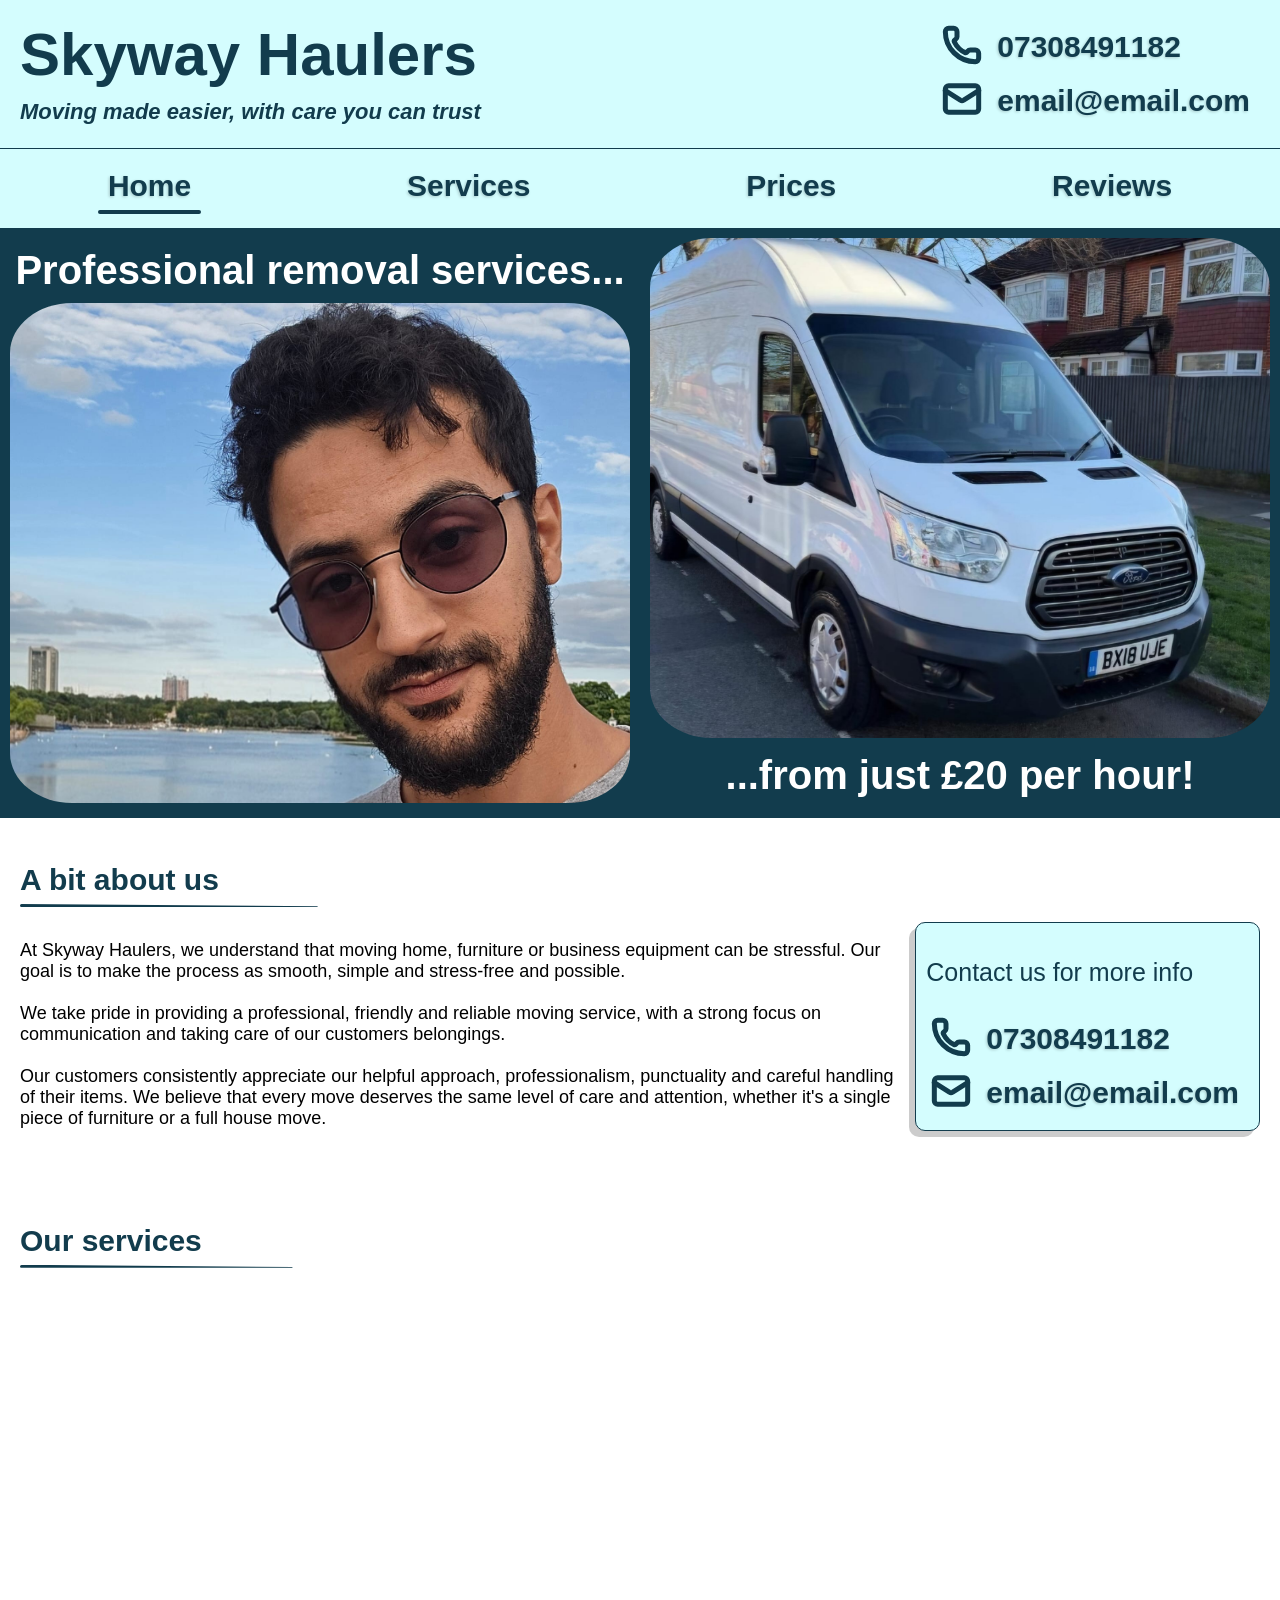
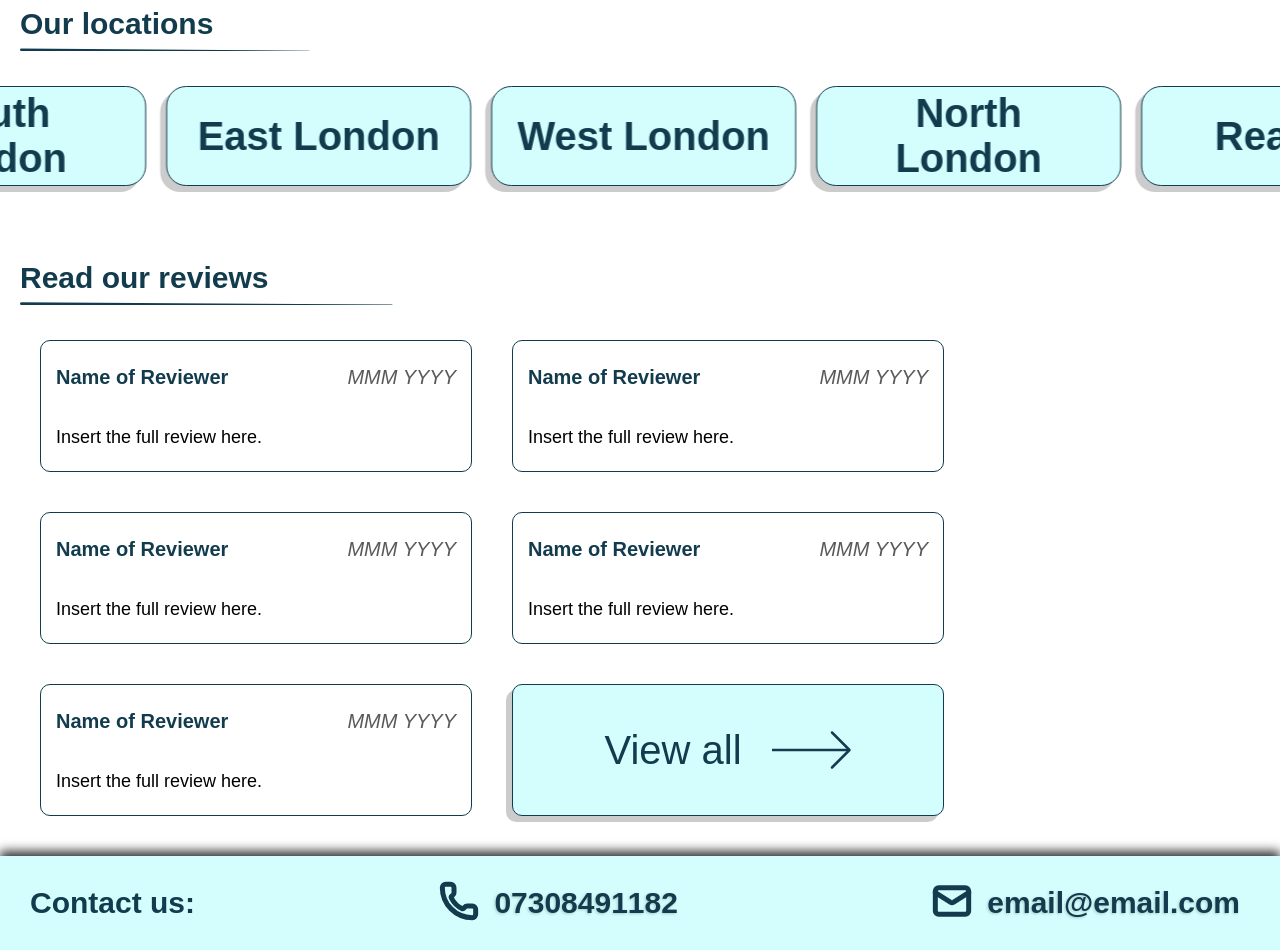
==== index.html @ 838b55e7 "Add files via upload" ====
<!-- Developed by Abdulaleem Hanoun -->
<!DOCTYPE html>
<html lang="en-GB">

    <head>

        <meta charset="UTF-8">
        <meta name="viewport" content="width=device-width, initial-scale=1.0">
        <meta name="description" content="Skyway Haulers - Moving made easier, with care you can trust - London, Oxfordshire, Berkshire">
        <meta name="author" content="Abdulaleem Hanoun">
        <meta property="og:title" content="Skyway Haulers">
        <meta property="og:description" content="Moving made easier, with care you can trust.">
        <meta property="og:type" content="website">
        <link rel="stylesheet" href="../css/global.css">
        <link rel="stylesheet" href="../css/homescreen.css">

        <title>Home | Skyway Haulers</title>

    </head>
    <body>

        <header class="header">

            <div class="header___main-container">

                <div class="header___main-container___title-container">

                    <h1 class="header___main-container___title-container___title">Skyway Haulers</h1>
                    <h2 class="header___main-container___title-container___subtitle">Moving made easier, with care you can trust</h2>

                </div>
                <div class="header___main-container___information-box">

                    <div class="contact-link">

                        <svg class="contact-link___image" xmlns="http://www.w3.org/2000/svg" width="2rem" height="2rem" viewBox="0 0 24 24" fill="none" stroke="#123C4D" stroke-width="3" stroke-linecap="round" stroke-linejoin="round"><path d="M13.832 16.568a1 1 0 0 0 1.213-.303l.355-.465A2 2 0 0 1 17 15h3a2 2 0 0 1 2 2v3a2 2 0 0 1-2 2A18 18 0 0 1 2 4a2 2 0 0 1 2-2h3a2 2 0 0 1 2 2v3a2 2 0 0 1-.8 1.6l-.468.351a1 1 0 0 0-.292 1.233 14 14 0 0 0 6.392 6.384"/></svg>
                        <a class="contact-link___text" data-contact="important.phone"></a>

                    </div>
                    <div class="contact-link">

                        <svg class="contact-link___image" xmlns="http://www.w3.org/2000/svg" width="2rem" height="2rem" viewBox="0 0 24 24" fill="none" stroke="#123C4D" stroke-width="3" stroke-linecap="round" stroke-linejoin="round"><path d="m22 7-8.991 5.727a2 2 0 0 1-2.009 0L2 7"/><rect x="2" y="4" width="20" height="16" rx="2"/></svg>
                        <a class="contact-link___text" data-contact="important.email"></a>

                    </div>

                </div>

            </div>
            <div class="header___navigation-container">

                <nav>

                    <ul class="header___navigation-containter___list">

                        <li><a class="header___navigation-container___list___item header___navigation-container___list___current-page" href="index.html">Home</a></li>
                        <li><a class="header___navigation-container___list___item" href="services.html">Services</a></li>
                        <li><a class="header___navigation-container___list___item" href="prices.html">Prices</a></li>
                        <li><a class="header___navigation-container___list___item" href="reviews.html">Reviews</a></li>

                    </ul>

                </nav>

            </div>

        </header>

        <main class="index">

            <section class="index___title-section">

                <div class="index___title-section___single-side">

                    <h1 class="index___title-section___single-side___title" data-content="homescreen.primary_title_text"></h1>
                    <img class="index___title-section___single-side___image" src="../images/man.jpg" alt="Mohamad Handawi" />

                </div>
                <div class="index___title-section___single-side">

                    <img class="index___title-section___single-side___image" src="../images/van.jpg" alt="Mohamad Handawi's van" />
                    <h1 class="index___title-section___single-side___title" data-content="homescreen.secondary_title_text"></h1>

                </div>

            </section>
            <section class="index___body">

                <h2 class="page-title fading-element">A bit about us</h2>
                <div class="index___body___intro fading-element">

                    <div class="contact-container">

                        <p>Contact us for more info</p>
                        <div class="contact-link">

                            <svg class="contact-link___image" xmlns="http://www.w3.org/2000/svg" width="2rem" height="2rem" viewBox="0 0 24 24" fill="none" stroke="#123C4D" stroke-width="3" stroke-linecap="round" stroke-linejoin="round"><path d="M13.832 16.568a1 1 0 0 0 1.213-.303l.355-.465A2 2 0 0 1 17 15h3a2 2 0 0 1 2 2v3a2 2 0 0 1-2 2A18 18 0 0 1 2 4a2 2 0 0 1 2-2h3a2 2 0 0 1 2 2v3a2 2 0 0 1-.8 1.6l-.468.351a1 1 0 0 0-.292 1.233 14 14 0 0 0 6.392 6.384"/></svg>
                            <a class="contact-link___text" data-contact="important.phone"></a>

                        </div>
                        <div class="contact-link">

                            <svg class="contact-link___image" xmlns="http://www.w3.org/2000/svg" width="2rem" height="2rem" viewBox="0 0 24 24" fill="none" stroke="#123C4D" stroke-width="3" stroke-linecap="round" stroke-linejoin="round"><path d="m22 7-8.991 5.727a2 2 0 0 1-2.009 0L2 7"/><rect x="2" y="4" width="20" height="16" rx="2"/></svg>
                            <a class="contact-link___text" data-contact="important.email"></a>

                        </div>

                    </div>
                    <p class="introductory-text" data-content="homescreen.about_us"></p>

                </div>

                <h2 class="page-title fading-element">Our services</h2>
                <div class="index___body___services fading-element">

                    <div class="index___body___services___item">

                        <h3 class="index___body___services___item___title" data-content="homescreen.first_service.title"></h3>
                        <p class="index___body___services___item___description" data-content="homescreen.first_service.description"></p>

                    </div>
                    <div class="index___body___services___item">

                        <h3 class="index___body___services___item___title" data-content="homescreen.second_service.title"></h3>
                        <p class="index___body___services___item___description" data-content="homescreen.second_service.description"></p>

                    </div>
                    <a class="index___body___services___item index___body___services___button" href="services.html">

                        View all
                        <svg xmlns="http://www.w3.org/2000/svg" viewBox="5 5 32 14" fill="none" stroke="rgb(18, 60, 77)" stroke-width="1" stroke-linecap="round" stroke-linejoin="round" class="index___body___services___button___image"><path d="M5 12h30"/><path d="m29 5 7 7-7 7"/></svg>

                    </a>

                </div>
                
                <h2 class="page-title fading-element">Our locations</h2>
                <div class="index___body___locations fading-element">

                    <div class="index___body___locations___slider"></div>

                </div>

                <h2 class="page-title fading-element">Read our reviews</h2>
                <div class="index___body___reviews fading-element"></div>

            </section>

        </main>

        <footer class="footer">

            <h2>Contact us:</h2>
            <div class="contact-link">

                <svg class="contact-link___image" xmlns="http://www.w3.org/2000/svg" width="2rem" height="2rem" viewBox="0 0 24 24" fill="none" stroke="#123C4D" stroke-width="3" stroke-linecap="round" stroke-linejoin="round"><path d="M13.832 16.568a1 1 0 0 0 1.213-.303l.355-.465A2 2 0 0 1 17 15h3a2 2 0 0 1 2 2v3a2 2 0 0 1-2 2A18 18 0 0 1 2 4a2 2 0 0 1 2-2h3a2 2 0 0 1 2 2v3a2 2 0 0 1-.8 1.6l-.468.351a1 1 0 0 0-.292 1.233 14 14 0 0 0 6.392 6.384"/></svg>
                <a class="contact-link___text" data-contact="important.phone"></a>

            </div>
            <div class="contact-link">

                <svg class="contact-link___image" xmlns="http://www.w3.org/2000/svg" width="2rem" height="2rem" viewBox="0 0 24 24" fill="none" stroke="#123C4D" stroke-width="3" stroke-linecap="round" stroke-linejoin="round"><path d="m22 7-8.991 5.727a2 2 0 0 1-2.009 0L2 7"/><rect x="2" y="4" width="20" height="16" rx="2"/></svg>
                <a class="contact-link___text" data-contact="important.email"></a>

            </div>

        </footer>

        <script src="../../data.js"></script>
        <script src="../js/homescreen.js"></script>
        <script src="../js/global.js"></script>

    </body>

</html>
---- css/global.css ----
/* Base */

html {

    margin: 0;
    min-height: 100%;
    font-size: 20px;

}

body {

    margin: 0;
    font-family: Arial, Helvetica, sans-serif;
    min-height: 100vh;
    display: flex;
    flex-direction: column;

}

main {

    flex: 1;
    padding: 1rem;

}


/* Header */

.header {

    background-color: rgb(212, 253, 254);
    width: 100%;
    box-shadow: 0px 5px 10px rgba(0, 0, 0, 0.8);
    color: rgb(18, 60, 77);
    box-sizing: border-box;

}

.header___main-container {

    display: flex;
    justify-content: space-between;
    padding: 1rem;
    margin-bottom: 1rem;
    border-bottom: 1px solid currentColor;

}

.header___main-container___title-container___title {

    margin: 0 0 0.5rem;
    font-size: 3rem;

}

.header___main-container___title-container___subtitle {

    margin: 0;
    font-size: 1.1rem;
    font-style: italic;

}

.header___navigation-containter___list {

    list-style-type: none;
    margin: 0;
    padding: 0 0 1.25rem;
    display: flex;
    justify-content: space-around;

}

.header___navigation-container___list___item {

    color: var(--text-color-secondary);
    text-decoration: none;
    position: relative;
    font-weight: bold;
    font-size: 1.5rem;
    padding: 0.5rem;
    text-shadow: -1px 1px 3px rgba(0, 0, 0, 0.2);
    transition: text-shadow 0.25s ease;

}

.header___navigation-container___list___item.header___navigation-container___list___current-page::before {

    content: "";
    position: absolute;
    left: 0;
    bottom: -2px;
    width: 100%;
    height: 4px;
    background-color: currentColor;
    border-radius: 2px;

}

.header___navigation-container___list___item:not(.header___navigation-container___list___current-page):hover {

    text-shadow: -5px 5px 10px rgba(0, 0, 0, 0.5);

}

.header___navigation-container___list___item:not(.header___navigation-container___list___current-page)::after {

    content: "";
    position: absolute;
    left: 50%;
    bottom: -2px;
    width: 0;
    height: 2px;
    background-color: currentColor;
    border-radius: 999px;
    transform: translateX(-50%);
    transition: width 0.3s ease;

}

.header___navigation-container___list___item:not(.header___navigation-container___list___current-page):hover::after {

    width: 100%;
    box-shadow: -5px 5px 5px rgba(0, 0, 0, 0.5);

}


/* Footer */

.footer {

    background-color: rgb(212, 253, 254);
    width: 100%;
    padding: 0.25rem 1.5rem;
    box-shadow: 0px -5px 10px rgba(0, 0, 0, 0.8);
    color: rgb(18, 60, 77);
    box-sizing: border-box;
    display: flex;
    justify-content: space-between;
    align-items: center;
    font-size: 1rem;

}


/* Contact link */

.contact-link {

    display: flex;

}

.contact-link___image {

    margin: 0.25rem;

}

.contact-link___text {

    margin: 0.5rem;
    font-size: 1.5rem;
    text-decoration: none;
    color: rgb(18, 60, 77);
    font-weight: bold;
    text-shadow: -1px 1px 3px rgba(0, 0, 0, 0.2);

}


/* Contact us box */

.contact-container {

    float: right;
    color: rgb(18, 60, 77);
    box-shadow: -6px 6px 0 rgba(0, 0, 0, 0.2);
    background-color: rgb(212, 253, 254);
    border: 1px solid rgb(18, 60, 77);
    padding: 0.5rem;
    border-radius: 10px;
    margin: 0 0 1rem 1rem;
    transition: box-shadow 0.25s ease, transform 0.25s ease;

}

.contact-container:hover {

    box-shadow: -12px 12px 0 rgba(0, 0, 0, 0.2);
    transform: scale(1.03);

}


/* Page title */

.page-title {

    position: relative;
    text-decoration: none;
    display: inline-block;
    font-size: 1.5rem;
    color: rgb(18, 60, 77);

}

.page-title::after {

    content: "";
    position: absolute;
    left: 0;
    bottom: -10px;
    width: 150%;
    height: 3px;
    border-radius: 999px;
    background: rgb(18, 60, 77);
    clip-path: polygon(0 0, 100% 80%, 100% 100%, 0 100%);

}


/* Introductory text */

.introductory-text {

    font-size: 0.9rem;
    margin-bottom: 2.5rem;

}


/* Review box */

.review-box {

    width: 20rem;
    margin: 1rem;
    border-radius: 10px;
    border: 1px solid rgb(18, 60, 77);
    padding: 0.25rem 0.75rem;

}

.review-box___header {

    display: flex;
    justify-content: space-between;
    font-size: 1rem;

}

.review-box___header___name {

    color: rgb(18, 60, 77);
    font-weight: bold;

}

.review-box___header___date {

    color: rgb(89, 89, 89);
    font-style: italic;

}

.review-box___body {

    font-size: 0.9rem;
    color: black;
    text-wrap: pretty;
    
}


/* Fading elements */

.fading-element {

    opacity: 0;
    transform: translateY(50px);
    transition: opacity 1s ease-out, transform 1s ease-out;

}

.fading-element.fading-element___visible {

    opacity: 1;
    transform: translateY(0);

}


/* Mobile */

@media (max-width: 600px) {

    html {

        font-size: 14px;

    }

    .header___main-container {

        flex-direction: column;

    }

    .header___main-container___information-box {

        margin-top: 0.5rem;

    }

    .footer {

        flex-direction: column;
        align-items: flex-start;

    }

    .contact-container {

        height: 10rem;

    }

    .contact-link___text {

        font-size: 1.2rem;

    }

    .review-box {

        width: 10rem;

    }

}
---- css/homescreen.css ----
.index {

    padding: 0;

}

.index___title-section {

    display: flex;
    background-color: rgb(18, 60, 77);
    color: white;

}

.index___title-section___single-side {

    width: 50%;
    text-align: center;
    padding: 0.5rem;

}

.index___title-section___single-side___title {

    font-size: 2rem;
    margin: 0.5rem 0;

}

.index___title-section___single-side___image {

    width: 100%;
    height: 25rem;
    background-color: rgb(138, 138, 138);
    object-fit: cover;
    border-radius: 10%;

}

.index___body {

    padding: 1rem;

}

.index___body___intro {

    font-size: 1.25rem;
    margin-bottom: 1rem;
    display: flow-root;

}

.index___body___services {

    display: flex;
    gap: 2.5rem;
    margin-bottom: 2.5rem;

}

.index___body___services___item {

    width: 33%;
    box-shadow: -6px 6px 0 rgba(0, 0, 0, 0.2);
    background-color: rgb(212, 253, 254);
    border: 1px solid rgb(18, 60, 77);
    padding: 1rem;
    transition: box-shadow 0.25s ease, scale 0.25s ease, opacity 0.5s ease, transform 0.5s ease;
    border-radius: 10px;
    opacity: 0;
    transform: translateX(-100vw);


}

.index___body___services___item:hover {

    box-shadow: -12px 12px 0 rgba(0, 0, 0, 0.2);
    scale: 1.03;

}

.index___body___services___item___title {

    color: rgb(18, 60, 77);
    font-size: 1.5rem;
    margin: 0;

}

.index___body___services___button {

    justify-content: center;
    align-items: center;
    display: flex;
    flex-direction: column;
    color: rgb(18, 60, 77);
    font-weight: bold;
    font-size: 1.5rem;
    text-decoration: none;

}

.index___body___services___button___image {

    width: 50%;
    padding: 2.5rem;

}

.index___body___locations {

    overflow: hidden;
    width: calc(100% + 2rem);
    margin: 1rem -1rem 1.5rem;

}

.index___body___locations___slider {

    display: flex;
    gap: 1rem;
    will-change: transform;
    height: 6rem;

}

.index___body___locations___slider___item {

    flex: 0 0 calc((100% - 3rem) / 4);
    box-sizing: border-box;
    margin: 0;
    padding: 1rem;
    background-color: rgb(212, 253, 254);
    border: 1px solid rgb(18, 60, 77);
    border-radius: 20px;
    color: rgb(18, 60, 77);
    height: 5rem;
    font-size: 2rem;
    text-align: center;
    display: flex;
    justify-content: center;
    align-items: center;
    box-shadow: -6px 6px 0 rgba(0, 0, 0, 0.2);

}

.index___body___reviews {

    display: flex;
    flex-wrap: wrap;

}

.index___body___reviews___button {

    width: 20rem;
    display: flex;
    align-items: center;
    justify-content: center;
    gap: 1.5rem;
    border-radius: 10px;
    border: 1px solid rgb(18, 60, 77);
    padding: 0.25rem 0.75rem;
    margin: 1rem;
    font-size: 2rem;
    text-decoration: none;
    color: rgb(18, 60, 77);
    background-color: rgb(212, 253, 254);
    box-shadow: -6px 6px 0 rgba(0, 0, 0, 0.2);
    transition: box-shadow 0.25s ease, transform 0.25s ease, gap 0.25s ease;

}

.index___body___reviews___button:hover {

    box-shadow: -12px 12px 0 rgba(0, 0, 0, 0.2);
    gap: 2.5rem;
    transform: scale(1.03);

}

.index___body___reviews___button___image {

    width: 4rem;
    height: 4rem;
    display: block;

}


@media (max-width: 600px) {

    .index___title-section___single-side___image {

        height: 10rem;

    }

    .index___body___services {

        gap: 1rem;

    }

    .index___body___reviews___button {

        width: 10rem;

    }

}
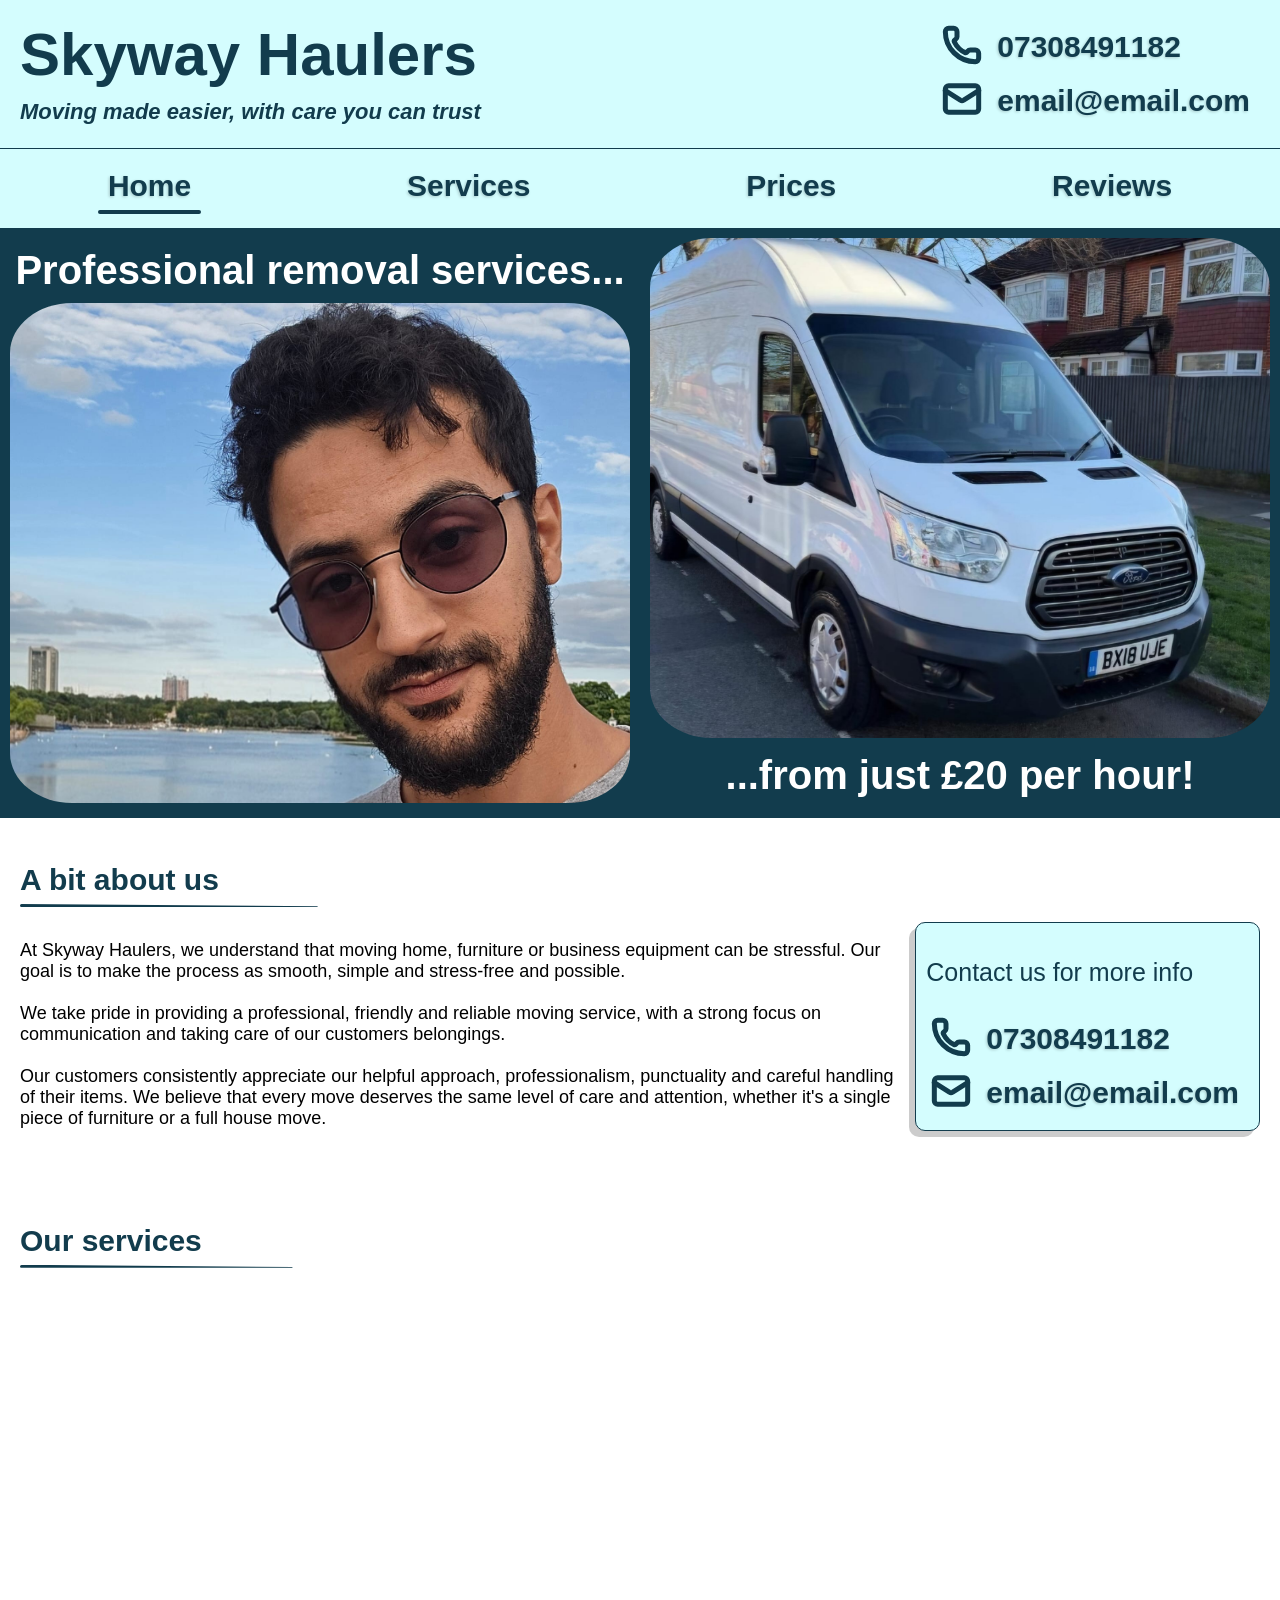
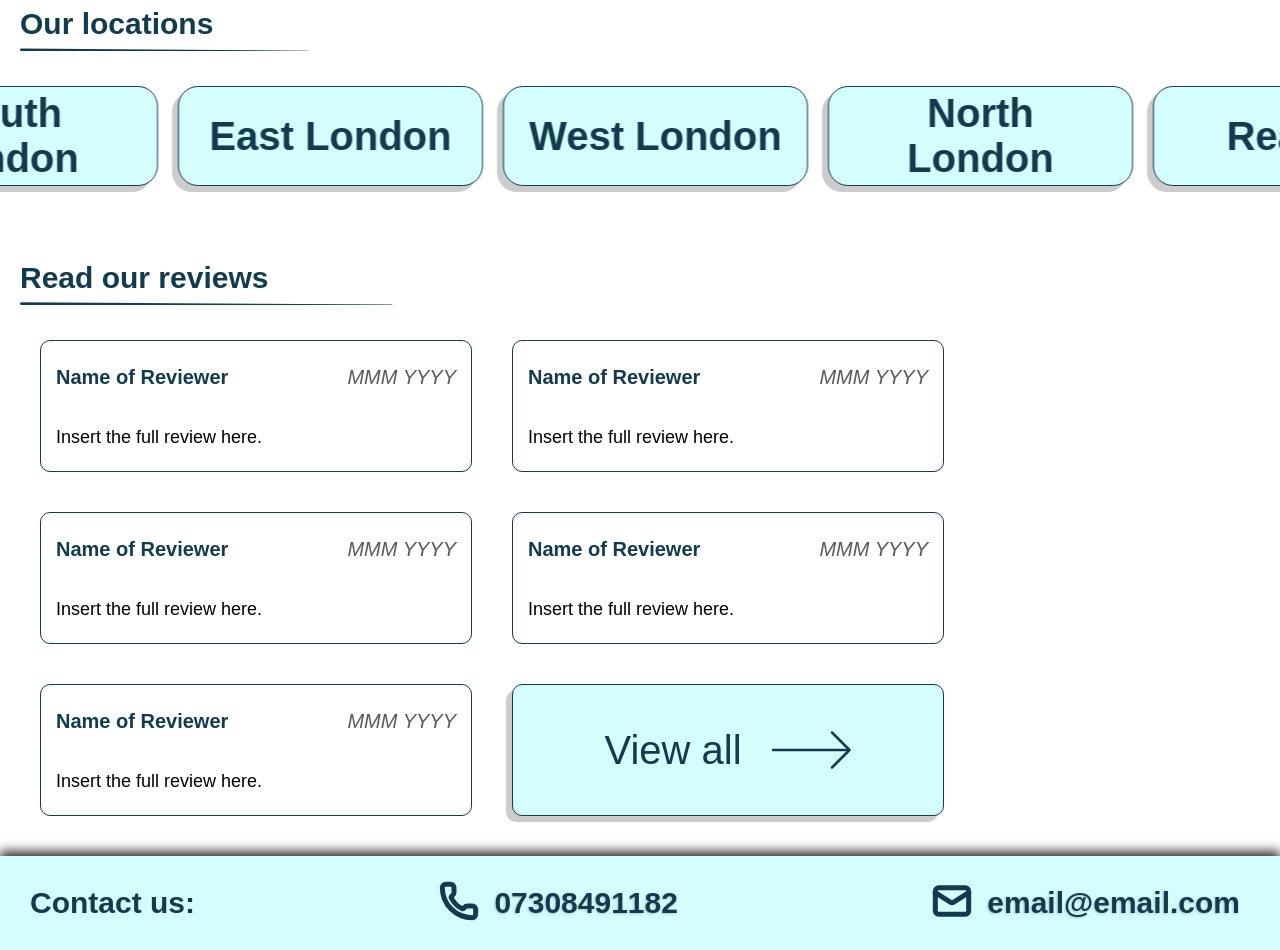
==== commit 9441a833: "Add files via upload" ====
--- a/index.html
+++ b/index.html
@@ -11,8 +11,8 @@
         <meta property="og:title" content="Skyway Haulers">
         <meta property="og:description" content="Moving made easier, with care you can trust.">
         <meta property="og:type" content="website">
-        <link rel="stylesheet" href="../css/global.css">
-        <link rel="stylesheet" href="../css/homescreen.css">
+        <link rel="stylesheet" href="css/global.css">
+        <link rel="stylesheet" href="css/homescreen.css">
 
         <title>Home | Skyway Haulers</title>
 
@@ -73,12 +73,12 @@
                 <div class="index___title-section___single-side">
 
                     <h1 class="index___title-section___single-side___title" data-content="homescreen.primary_title_text"></h1>
-                    <img class="index___title-section___single-side___image" src="../images/man.jpg" alt="Mohamad Handawi" />
+                    <img class="index___title-section___single-side___image" src="images/man.jpg" alt="Mohamad Handawi" />
 
                 </div>
                 <div class="index___title-section___single-side">
 
-                    <img class="index___title-section___single-side___image" src="../images/van.jpg" alt="Mohamad Handawi's van" />
+                    <img class="index___title-section___single-side___image" src="images/van.jpg" alt="Mohamad Handawi's van" />
                     <h1 class="index___title-section___single-side___title" data-content="homescreen.secondary_title_text"></h1>
 
                 </div>
@@ -166,9 +166,9 @@
 
         </footer>
 
-        <script src="../../data.js"></script>
-        <script src="../js/homescreen.js"></script>
-        <script src="../js/global.js"></script>
+        <script src="data.js"></script>
+        <script src="js/homescreen.js"></script>
+        <script src="js/global.js"></script>
 
     </body>
 
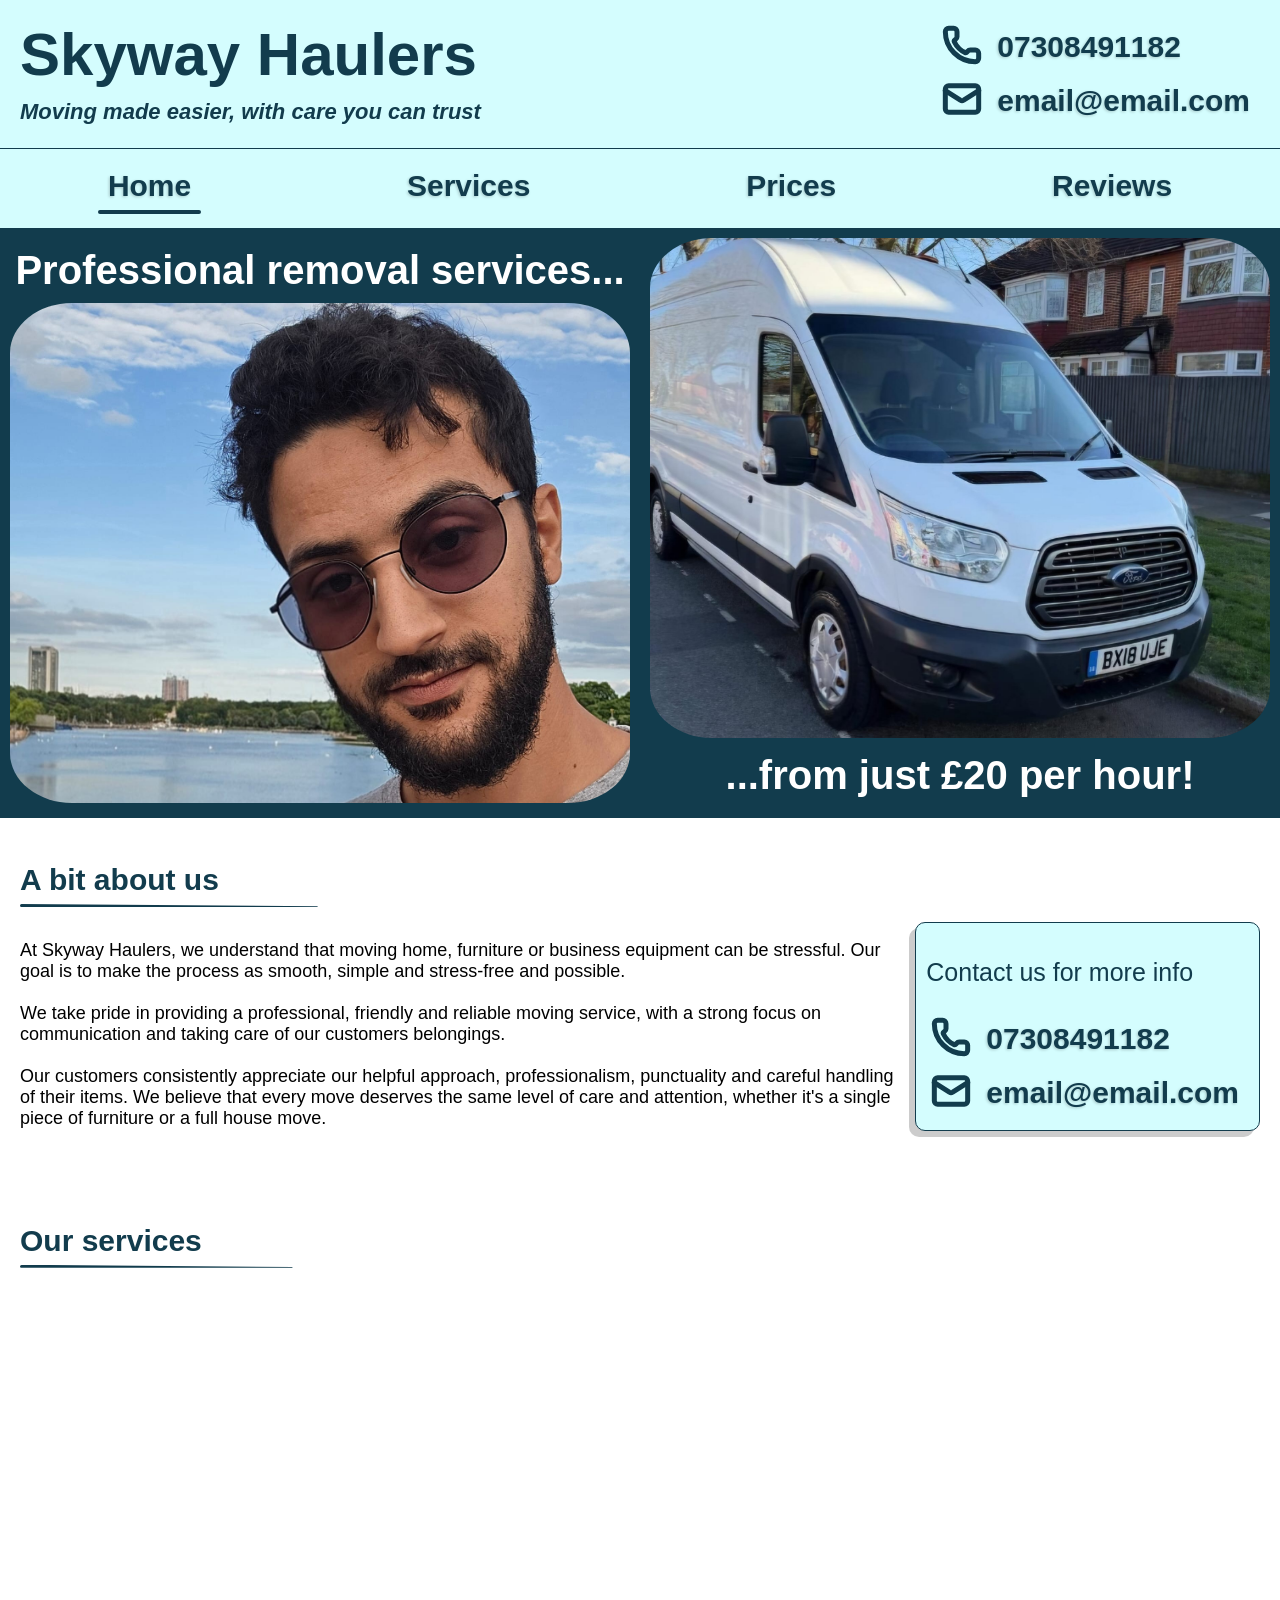
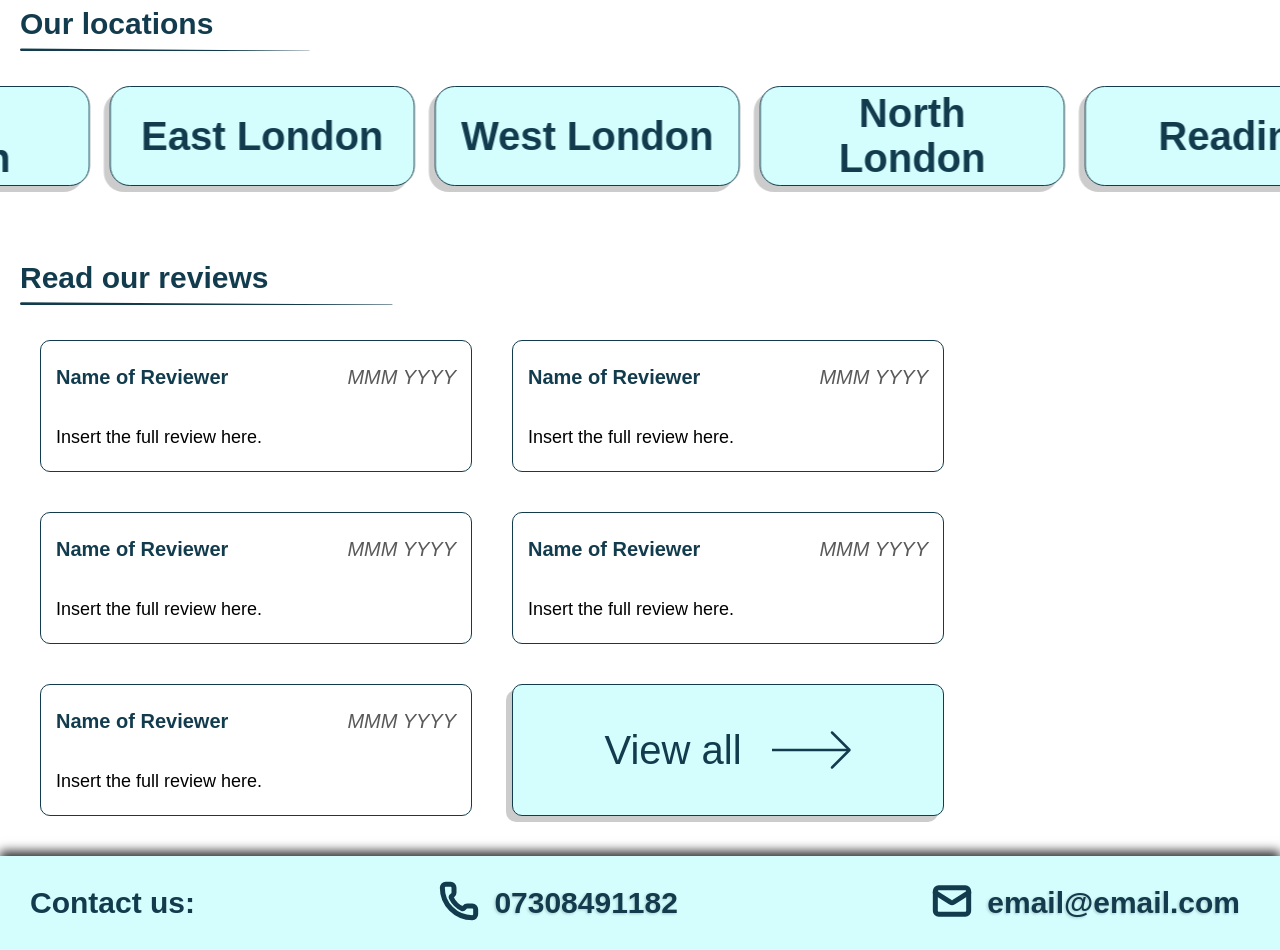
==== commit 5357ee66: "Add files via upload" ====
--- a/index.html
+++ b/index.html
@@ -53,10 +53,10 @@
 
                     <ul class="header___navigation-containter___list">
 
-                        <li><a class="header___navigation-container___list___item header___navigation-container___list___current-page" href="index.html">Home</a></li>
-                        <li><a class="header___navigation-container___list___item" href="services.html">Services</a></li>
-                        <li><a class="header___navigation-container___list___item" href="prices.html">Prices</a></li>
-                        <li><a class="header___navigation-container___list___item" href="reviews.html">Reviews</a></li>
+                        <li><a class="header___navigation-container___list___item header___navigation-container___list___current-page" href="">Home</a></li>
+                        <li><a class="header___navigation-container___list___item" href="services/">Services</a></li>
+                        <li><a class="header___navigation-container___list___item" href="prices/">Prices</a></li>
+                        <li><a class="header___navigation-container___list___item" href="reviews/">Reviews</a></li>
 
                     </ul>
 
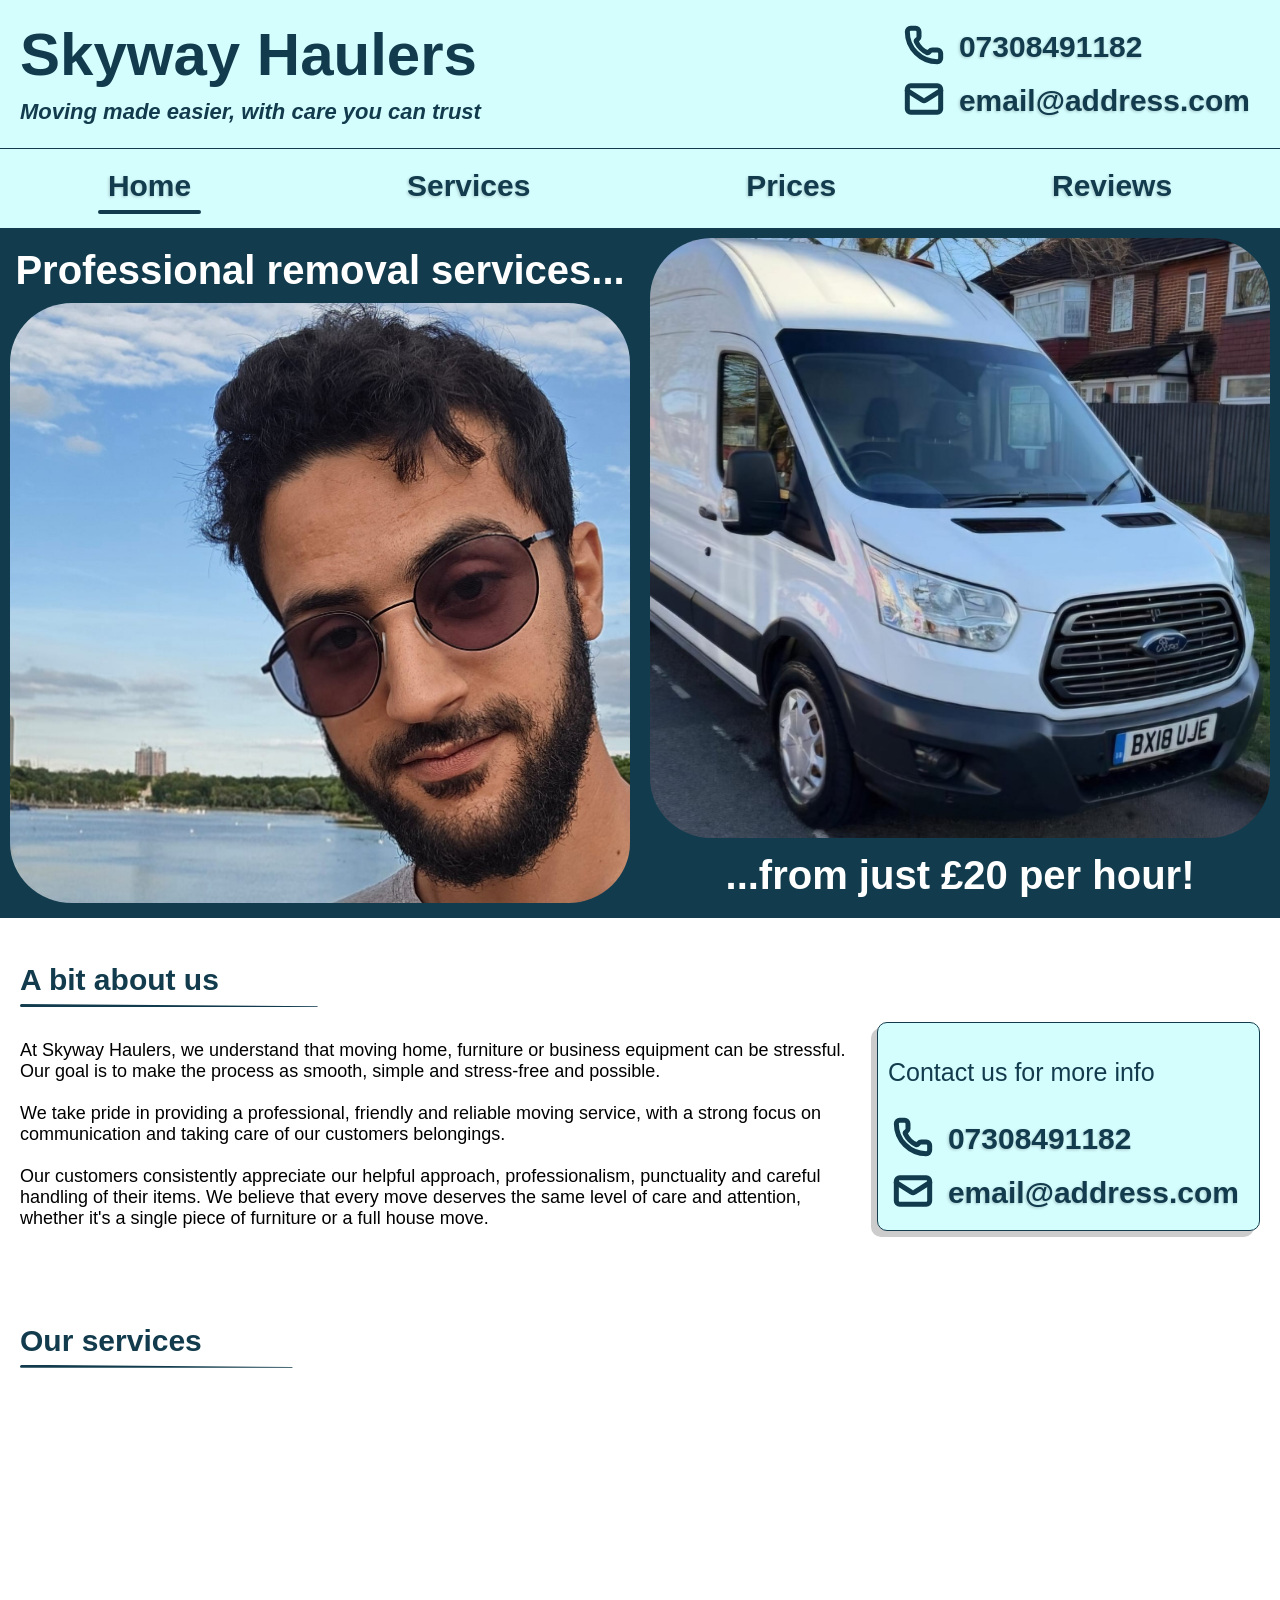
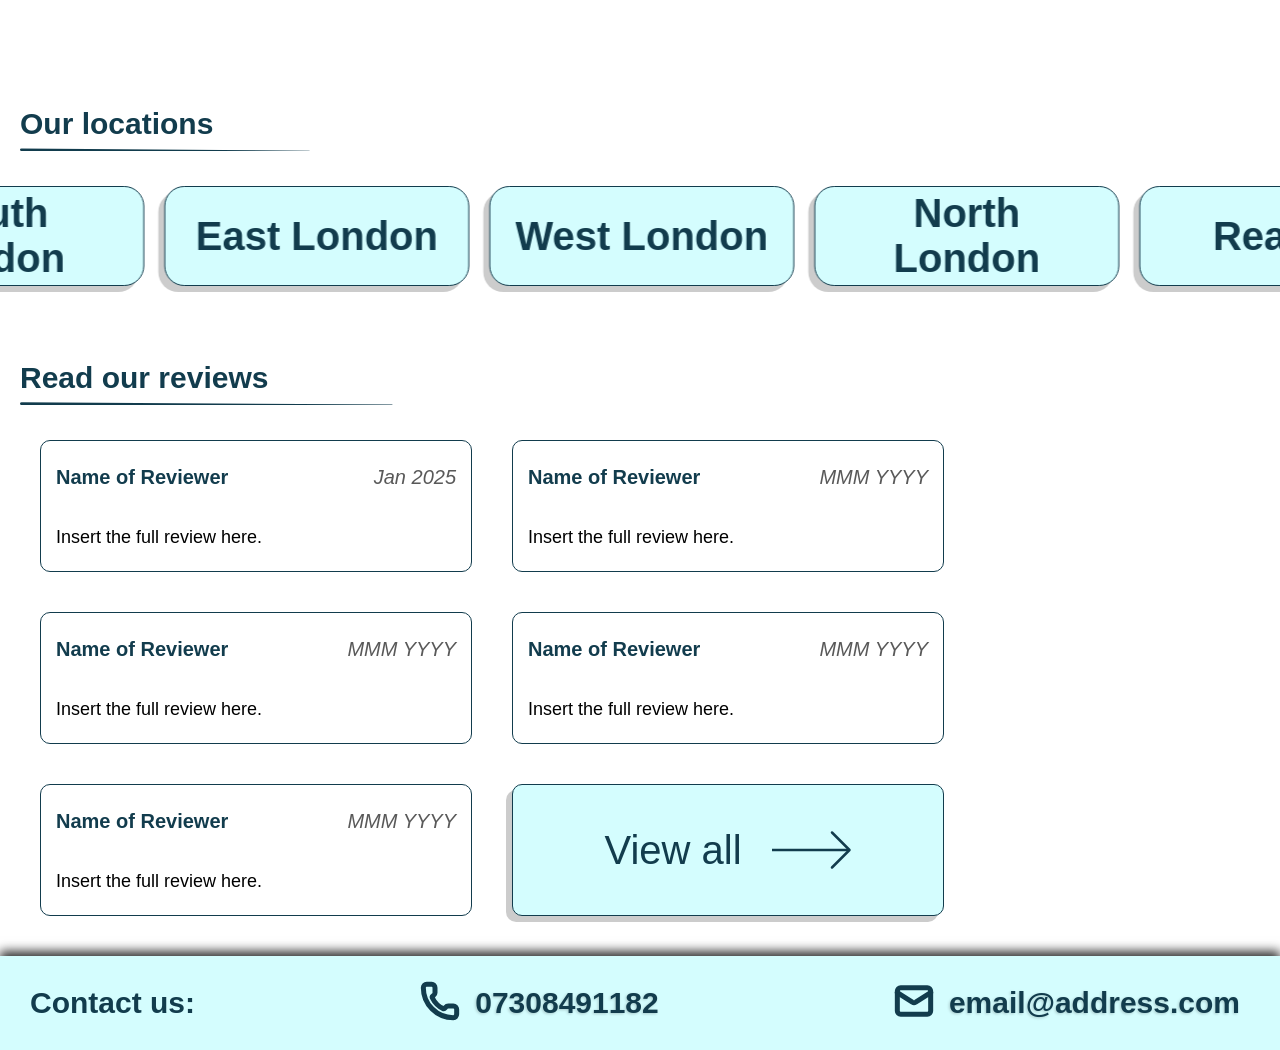
==== commit 574a9241: "Restore original content in index.html" ====
--- a/index.html
+++ b/index.html
@@ -125,7 +125,7 @@
                         <p class="index___body___services___item___description" data-content="homescreen.second_service.description"></p>
 
                     </div>
-                    <a class="index___body___services___item index___body___services___button" href="services.html">
+                    <a class="index___body___services___item index___body___services___button" href="services/">
 
                         View all
                         <svg xmlns="http://www.w3.org/2000/svg" viewBox="5 5 32 14" fill="none" stroke="rgb(18, 60, 77)" stroke-width="1" stroke-linecap="round" stroke-linejoin="round" class="index___body___services___button___image"><path d="M5 12h30"/><path d="m29 5 7 7-7 7"/></svg>
@@ -172,4 +172,4 @@
 
     </body>
 
-</html>+</html>
--- a/css/global.css
+++ b/css/global.css
@@ -335,10 +335,16 @@
 
     }
 
-    .review-box {
+    .services .review-box {
 
         width: 10rem;
 
     }
 
-}+    .index .review-box, .reviews .review-box {
+
+        width: 80%;
+
+    }
+
+}
--- a/css/homescreen.css
+++ b/css/homescreen.css
@@ -30,7 +30,7 @@
 .index___title-section___single-side___image {
 
     width: 100%;
-    height: 25rem;
+    height: 30rem;
     background-color: rgb(138, 138, 138);
     object-fit: cover;
     border-radius: 10%;
@@ -206,8 +206,8 @@
 
     .index___body___reviews___button {
 
-        width: 10rem;
+        width: 80%;
 
     }
 
-}+}
